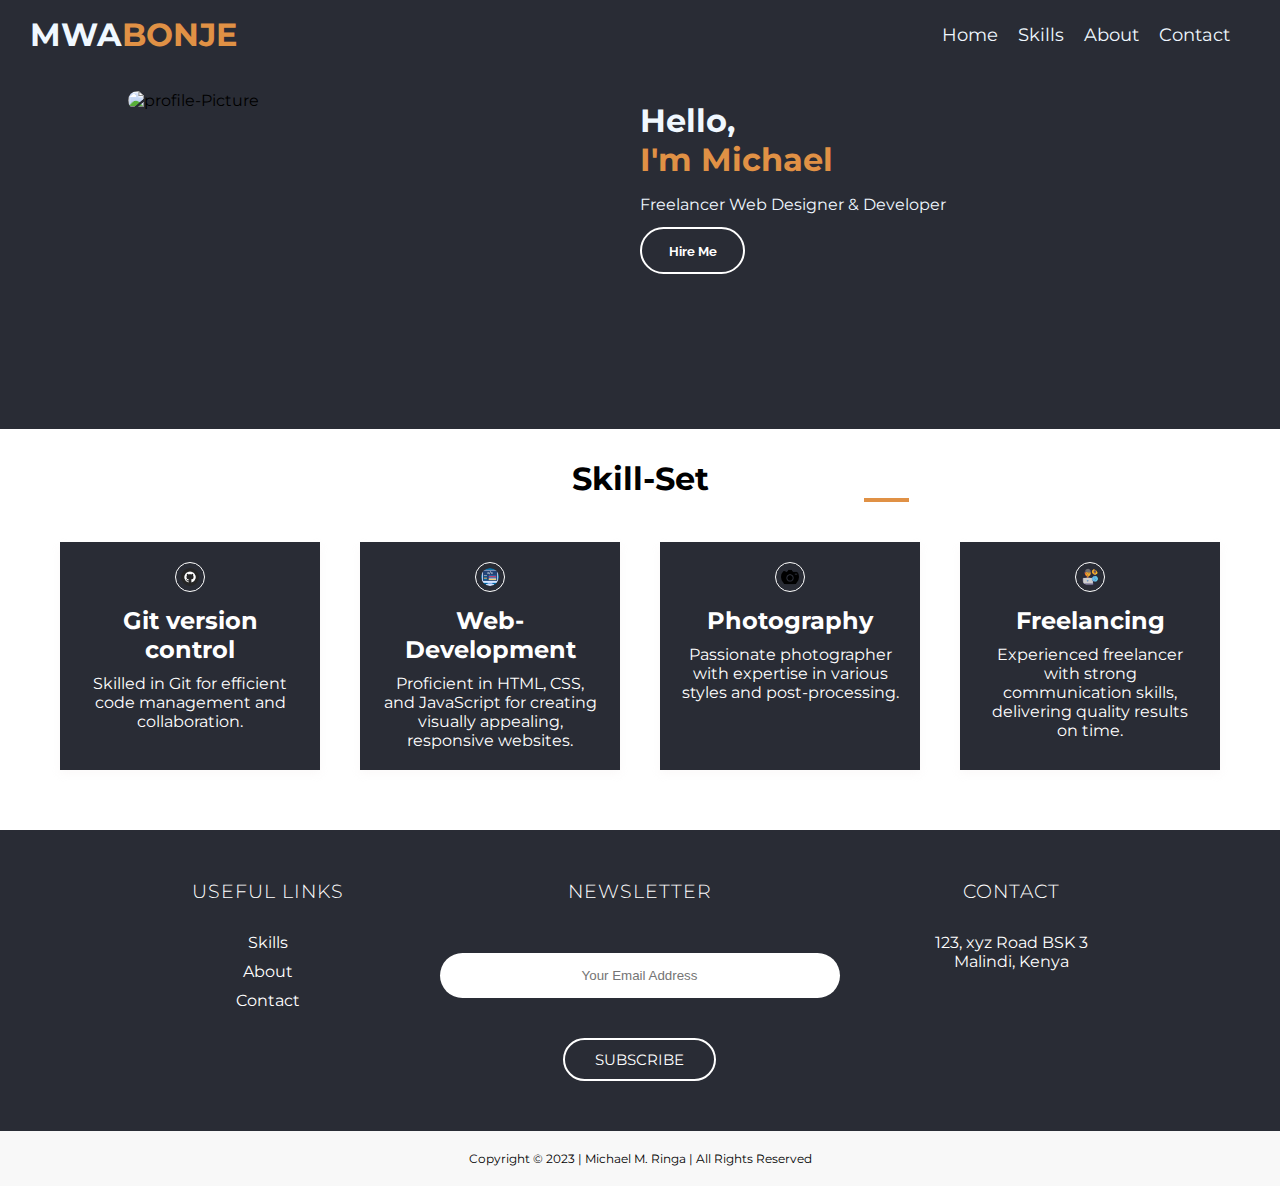
==== skills.html @ d0cd522c "made some chenges for media query from 768 max-width to 600" ====
<!DOCTYPE html>
<html lang="en">
  <head>
    <meta charset="UTF-8" />
    <meta name="viewport" content="width=device-width, initial-scale=1.0" />
    <title>Michael M.Ringa-Portfolio</title>
    <link rel="stylesheet" href="style.css" />
    <link
      rel="stylesheet"
      href="https://fonts.googleapis.com/css2?family=Material+Symbols+Outlined:opsz,wght,FILL,GRAD@24,400,0,0"
    />
    <script
      src="https://kit.fontawesome.com/8045f4b3b3.js"
      crossorigin="anonymous"
    ></script>
  </head>
  <body>
    <nav class="nav-bar">
      <div class="nav-head">
        <div class="logo">
          <h1>MWA<span>BONJE</span></h1>
        </div>
        <!-- <button class="material-symbols-outlined">
                menu
            </button> -->
      </div>
      <div class="nav-links">
        <ul class="links">
          <li><a href="index.html">Home</a></li>
          <li><a href="skills.html">Skills</a></li>
          <li><a href="about.html">About</a></li>
          <li><a href="contact.html">Contact</a></li>
        </ul>
      </div>
    </nav>

    <section id="home" class="home">
      <div class="Home-img">
        <div class="profile">
          <img src="img/profile.jpg" alt="profile-Picture" />
        </div>
        <div class="home-content">
          <h1>
            Hello, <br />
            <span>I'm Michael</span>
          </h1>
          <p>Freelancer Web Designer & Developer</p>
          <a href="contact.html"><button>Hire Me</button></a>
        </div>
      </div>
    </section>
    <div class="skill-set">
      <h1>Skill-Set</h1>
      <div class="underline"></div>
    </div>

    <section id="skills" class="skills">
      <div class="skill-card">
        <img src="img/github.png" alt="" />
        <h2>Git version control</h2>
        <!-- Description will go here -->
        <p>Skilled in Git for efficient code management and collaboration.</p>
      </div>
      <!-- End of Skill Card -->
      <div class="skill-card">
        <img src="img/coding.png" alt="" />
        <h2>Web-Development</h2>
        <!-- Description will go here -->
        <p>
          Proficient in HTML, CSS, and JavaScript for creating visually
          appealing, responsive websites.
        </p>
      </div>
      <div class="skill-card">
        <img src="img/dslr-camera.png" alt="" />
        <h2>Photography</h2>
        <!-- Description will go here -->
        <p>
          Passionate photographer with expertise in various styles and
          post-processing.
        </p>
      </div>
      <div class="skill-card">
        <img src="img/freelance-work.png" alt="" />
        <h2>Freelancing</h2>
        <!-- Description will go here -->
        <p>
          Experienced freelancer with strong communication skills, delivering
          quality results on time.
        </p>
      </div>
      <!-- Add more skill cards as needed -->
    </section>
    <!-- END -->
    <!-- FOOTER -->
<div class="footer" >
    <div class= "col-1">
        <h3>USEFUL LINKS</h3>
        <a href="skills.html">Skills</a>
        <a href="about.html">About</a>
        <a href="contact.html">Contact</a>
    </div>

<div class="col-2">
    <form class="subsribe">
        <h3>NEWSLETTER</h3>
    <div class="footer-2">
        <input type="email" placeholder="Your Email Address" required> <br>
        <button>SUBSCRIBE</button>
    </form>
    </div>
</div>

    <div class="col-3">
        <h3>CONTACT</h3>
        <p>123, xyz Road BSK 3<br>Malindi, Kenya</p>
        
    <div class="social-icons">
        <a href=""><i class="fa-brands fa-facebook"></i></a>
        <a href="https://twitter.com/mwabonje_" target="_blank"><i class="fa-brands fa-twitter"></i></a>
        <a href=""><i class="fa-brands fa-instagram"></i></a>
        <a href=""><i class="fa-brands fa-tiktok"></i></a>
        <!-- <a href=""><i class="fa-brands fa-pexels"></i></a> -->
    </div>
    </div>
</div>
<footer class="Copyright">
  <p>Copyright &copy; 2023 | Michael M. Ringa | All Rights Reserved</p>
</footer>
 </body>
</html>
---- style.css ----
@import url("https://fonts.googleapis.com/css2?family=Kanit:wght@400;600&family=Montserrat:wght@500&family=Raleway:wght@600&display=swap");

* {
  box-sizing: border-box;
  margin: 0;
  padding: 0;
}
html {
  scroll-behavior: smooth;
}
body {
  margin: 0;
  padding: 0;
  box-sizing: border-box;
  font-family: "Montserrat", sans-serif;
}
/* Style the navigation bar */
.nav-bar {
  display: flex;
  justify-content: space-between;
  align-items: center;
  background-color: #292c35;
  color: aliceblue;
  padding: 15px 30px;
}

.links {
  list-style: none; /* Remove default list styles */
  margin: 0; /* Remove default margin */
  padding: 0; /* Remove default padding */
  display: flex; /* Use flexbox for horizontal alignment of links */
}

.links a {
  /*This targets the links or in other words the a tag */
  display: flex;
  justify-content: space-between;
  text-decoration: none;
  color: aliceblue;
  margin-right: 20px;
  font-size: 18px;
  cursor: pointer;
  position: relative;
}
.links a:hover {
  /* color: #e09145; */
  /* transition: all 0.4s ease; */
  border-bottom: 2px solid #e09145;
}
/* .nav-bar Media query for screens smaller than 768 pixels */
@media only screen and (max-width: 600px) {
  .nav-bar {
    flex-direction: column;
    align-items: flex-start;
  }

  .links {
    flex-direction: row; /* Keep links horizontally aligned on smaller screens */
  }

  .links a {
    margin-right: 20px;
    margin-bottom: 0;
  }
  .logo {
    margin: 0 100px;
  }
}
/* .material-symbols-outlined{
    background: transparent;
    display: none !important; 
    color: #fff;
     border-color: transparent; 
} */
/* Hamburger Menu  Media query for small screens, e.g., phones */
/* @media only screen and (max-width: 767px) {
    .material-symbols-outlined {
        display: block !important; 
    }
    .links a {
    display: block;
    }
} */

.home {
  /* note: This home is includes the whole section*/
  background-color: #292c35;
  min-height: 40vh;
}
.Home-img {
  /* note: this class includes the image, h1 and p */
  display: flex;
  justify-content: space-between;
  width: 80%;
  margin: auto;
}
.profile {
  margin-left: 0;
  margin-top: 20px;
}
/* .profile {
  margin-left: 200px;
} */
.Home-img img {
  width: 350px;
  height: 350px;
  border-radius: 11200em;
  margin-top: 0.1em;
}

.home-content {
  color: aliceblue;
  width: 50%;
  margin-top: 2em;
  margin-left: 20px;
}
.home-content > h1 {
  font-size: 2rem;
  margin-bottom: 1rem;
  width: 100%;
}
.home-content > a > button {
  background: transparent;
  border: 2px solid white;
  padding: 1em 2em;
  border-radius: 2em;
  font-family: "Raleway", sans-serif;
  font-weight: bold;
  margin-top: 1em;
  color: white;
}
.home-content > a > button:hover {
  background-color: #e09145;
  transition: all 0.4s ease;
}
span {
  color: #e09145;
}

/* Home Media query for smaller screens */
@media only screen and (max-width: 600px) {
  .Home-img {
    flex-direction: column; /* Stack items vertically */
    align-items: center; /* Center items */
    width: 100%; /* Take up full width */
  }

  .Home-img > img {
    width: 100%; /* Take up full width */
    height: auto; /* Maintain aspect ratio */
    border-radius: 0; /* Remove border-radius */
    margin-top: 1em; /* Add spacing between items */
  }

  .home-content {
    width: 80%; /* Take up full width */
  }
  .home-content > a > button {
    margin-bottom: 15px;
  }
  .profile {
    margin-left: 0px !important;
    margin-top: 20px;
  }
}
.skill-set {
  /* margin-bottom: 440px; */
  color: black;
  text-align: center;
  /* display: none; */
  /* margin-bottom: 100px; */
  margin-top: 30px;
}
/* Underline style starts here */
.underline {
  display: block;
  width: 7%;
  height: 4px;
  background-color: #e09145;
  margin-left: 24rem;
}
/* underline style ends here */

/* underline media query for big screens */
@media screen and (min-width: 1280px) {
  .underline {
    width: 3.5%;
    margin-left: 54rem; /* Adjust the margin for larger screens */
  }
}
/* end  */

/*underline media query for small screens* */
@media screen and (max-width: 600px) {
  .underline {
    right: 15%;
    width: 15%;
    margin-left: 8.4rem !important;
  }
}
/* End */

#skills {
  background-color: white;
  color: white;
  padding: 40px;
  display: flex;
  /* flex-wrap: wrap; */
  justify-content: space-around;
}

.skill-card {
  margin: 0 20px 20px 20px;
  width: 300px;
  /* border: 1px solid #e09145; */
  padding: 20px;
  background: #292c35;
  box-shadow: 0 4px 8px rgba(243, 234, 234, 0.3);
  /* border-radius: 20px; */
  text-align: center;
  transition: background-color 0.3s ease;
}
.skill-card:hover {
  background-color: #40444f; /* Change to the desired color on hover */
}
.skill-card img {
  width: 30px;
  height: auto;
  border-radius: 50%;
  margin-bottom: 10px; /* Add spacing between the image and text */
  border: 1px solid white;
  padding: 5px;
}

h2 {
  font-size: 1.5em;
  margin-bottom: 10px;
}

p {
  font-size: 1em;
}

/* skill Media query for smaller screens */
@media screen and (max-width: 600px) {
  #skills {
    flex-direction: column; /* Stack the cards on top of each other */
    align-items: center;
  }
  /* end */

  .skill-card {
    width: 100%; /* Take full width on smaller screens */
  }
}
/* My interest style */
.my-intrests {
  text-align: center;
  padding: 80px 0;
  background-color: #f8f8f8; /* Set your desired background color */
  margin-top: 50px;
}

.my-intrests h1 {
  font-size: 2em;
  color: #333; /* Set your desired text color */
}

.my-intrests-icons {
  display: flex;
  justify-content: center;
  align-items: center;
  margin-top: 30px;
}

.my-intrests-icons div {
  margin: 0 20px;
}

.my-intrests-icons img {
  width: 50px; /* Set your desired image width */
  height: auto;
  border-radius: 50%;
  box-shadow: 0 4px 8px rgba(251, 249, 249, 0.1); /* Add a subtle box shadow */
  border: 1px solid black;
  padding: 10px;
}
/* End */

/* My projects 
.text {
  text-align: center;
  margin-top: 60px;
  margin-bottom: 60px;
  font-size: 30px;
}

.text {
  font-size: 24px; 
}


.services {
  background-color: #292c35;
  padding: 20px; */

/* Style the card container 
.our-services {
  display: flex;
  justify-content: space-around;
  align-items: center;
}*/
/* My projects ends here */

/* About starts from here */
.about {
  background-color: #292c35;
  display: flex;
  justify-content: space-around;
  padding: 40px;
  width: 100%;
  box-shadow: 0 4px 8px rgba(0, 0, 0, 0.1);
}
.my-name {
  color: white;
  margin-top: 20px;
}
/* style for the button on the about section */
.explore button {
  padding: 10px 15px;
  margin-top: 20px !important;
  border-radius: 30px;
  background: transparent;
  border: 2px solid white;
  color: white;
  font-family: "Montserrat", sans-serif;
  text-decoration: none;
}
/* End */
.explore button:hover {
  background-color: #e09145;
  transition: all 0.4s ease;
}
.about-text {
  max-width: 600px; /* Adjust the maximum width of the text container */
  margin-left: 200px;
  margin-top: 10px;
}

.about h1 {
  color: white; /* Set the color of the heading */
  margin-bottom: 20px;
}

.about p {
  color: white; /* Set the color of the paragraph text */
}

.about-img img {
  max-width: 100%; /* Ensure the image doesn't exceed its container */
  border-radius: 8px; /* Add border-radius for rounded corners if desired */
  width: 300px;
  margin-right: 300px;
}
/* About ends here */

/* About Media query for small screens, e.g., phones */
@media only screen and (max-width: 600px) {
  .about {
    flex-direction: column; /* Adjust the layout for small screens */
    align-items: center; /* Center align items for small screens */
    padding: 20px; /* Adjust padding for small screens */
  }

  .about img {
    height: auto; /* Allow the image to resize proportionally */
    max-width: 100%; /* Ensure the image doesn't overflow its container */
    margin-top: 20px; /* Add space between image and text on small screens */
    margin-right: 0;
  }

  .about-text {
    margin-left: 0; /* Reset margin for small screens */
    text-align: center; /* Center align text for small screens */
  }
}

/* Style the title in each card */
.title {
  color: #333;
  font-size: 1.5em;
  margin-bottom: 10px;
}

/* Style the content in each card */
.content {
  color: #666;
  font-size: 1em;
}

/* form */
.container {
  /* This container includes the h1, p tag and form */
  display: flex;
  margin-top: 50px;
}
.column > h2 {
  font-size: 16px;
  margin-left: 400px;
}
.column > p {
  font-size: 30px;
  font-weight: bold;
  margin-left: 400px;
}

/* Responsive styles: Adjust the layout for smaller screens.This is for the column and h1 and p tag */
@media (max-width: 600px) {
  .container {
    flex-direction: column;
  }

  .column > h2,
  .column > p {
    margin-left: 0; /* Adjust margin for smaller screens */
  }

  /* Add any additional styles for smaller screens here */
}

.column {
  /* background-color: #e09145; */
  flex: 1;
  padding: 10px;
  border: 1px solid white;
}
/*.column {
    max-width: 550px;
    margin: 20px auto;
    background-color: #fff;
    padding: 20px;
    border-radius: 8px;
    box-shadow: 0 0 10px rgba(0, 0, 0, 0.1);
    margin-right: 500px;
   
}*/

form {
  display: flex;
  flex-direction: column;
}

label {
  margin-bottom: 6px;
  font-weight: bold;
}

input {
  margin-bottom: 12px;
  padding: 8px;
  border: 2px solid #ccc;
  border-radius: 4px;
}
/* Existing CSS styles */

textarea {
  margin-bottom: 12px;
  padding: 8px;
  border: 2px solid #ccc;
  border-radius: 4px;
  resize: vertical; /* Allow vertical resizing of the textarea */
  min-height: 100px; /* Set a minimum height to avoid the textarea collapsing */
}

input[type="submit"] {
  background: transparent;
  color: #292c35;
  cursor: pointer;
}
.small-button {
  width: 100px; /* Adjust the width as needed */
  padding: 10px 15px; /* Adjust the padding as needed */
  font-size: 18px;
  border-radius: 30px;
  margin-top: -15px;
  border: 2px solid black;
  font-family: "Montserrat", sans-serif;
  font-weight: bold;
}
.small-button:hover {
  background-color: #292c35;
  color: white;
  border: 2px solid white;
}
/* input[type="submit"]:hover {
  background-color: #e09145;
} */
/* End */

/* Footer */
.footer {
  display: flex;
  background-color: #292c35;
  padding: 50px 15%;
  color: white;
}
.footer div {
  text-align: center;
}
.col-2 {
  flex-grow: 2;
}
.footer div h3 {
  font-weight: 300;
  margin-bottom: 30px;
  letter-spacing: 1px;
}
.col-1 a {
  display: block;
  text-decoration: none;
  color: #fff;
  margin-top: 10px;
}
.col-1 a:hover {
  color: #e09145;
  transition: all 0.5s ease;
}
.footer-2 input {
  width: 400px;
  height: 45px;
  border-radius: 30px;
  text-align: center;

  margin-top: 20px;
  margin-bottom: 40px;
  outline: none;
  border: none;
}
.footer-2 button {
  padding: 10px 30px;
  font-family: "Montserrat", sans-serif;
  border-radius: 30px;
  background: transparent;
  border: 2px solid white;
  color: white;
  font-size: 15px;
  cursor: pointer;
}
.social-icons {
  margin-top: 10px;
}
.social-icons a {
  font-size: 22px;
  /* margin: 10px; */
  cursor: pointer;
  color: white;
}

/* Media Query for Small Screens */
@media screen and (max-width: 600px) {
  .footer {
    padding: 30px 5%; /* Adjust padding for smaller screens */
    flex-direction: column; /* Stack columns on top of each other */
  }
  .footer-2 input {
    width: 200px;
    margin-top: 3px;
  }
  .footer div h3 {
    font-weight: 300;
    margin-bottom: 1px;
    letter-spacing: 1px;
    /* margin-top: 1px; */
  }
  .footer-2 button {
    margin-bottom: 30px;
  }
  .col-1 {
    margin-bottom: 30px;
  }
  .social-icons a {
    margin: 10px;
    font-size: 15px;
  }
}
/* COPYRIGHT */
.Copyright {
  background-color: #f8f8f8;
  color: black;
  padding: 20px;
  text-align: center;
  font-size: 12px;
  font-family: "Montserrat", sans-serif;
}
/* END */
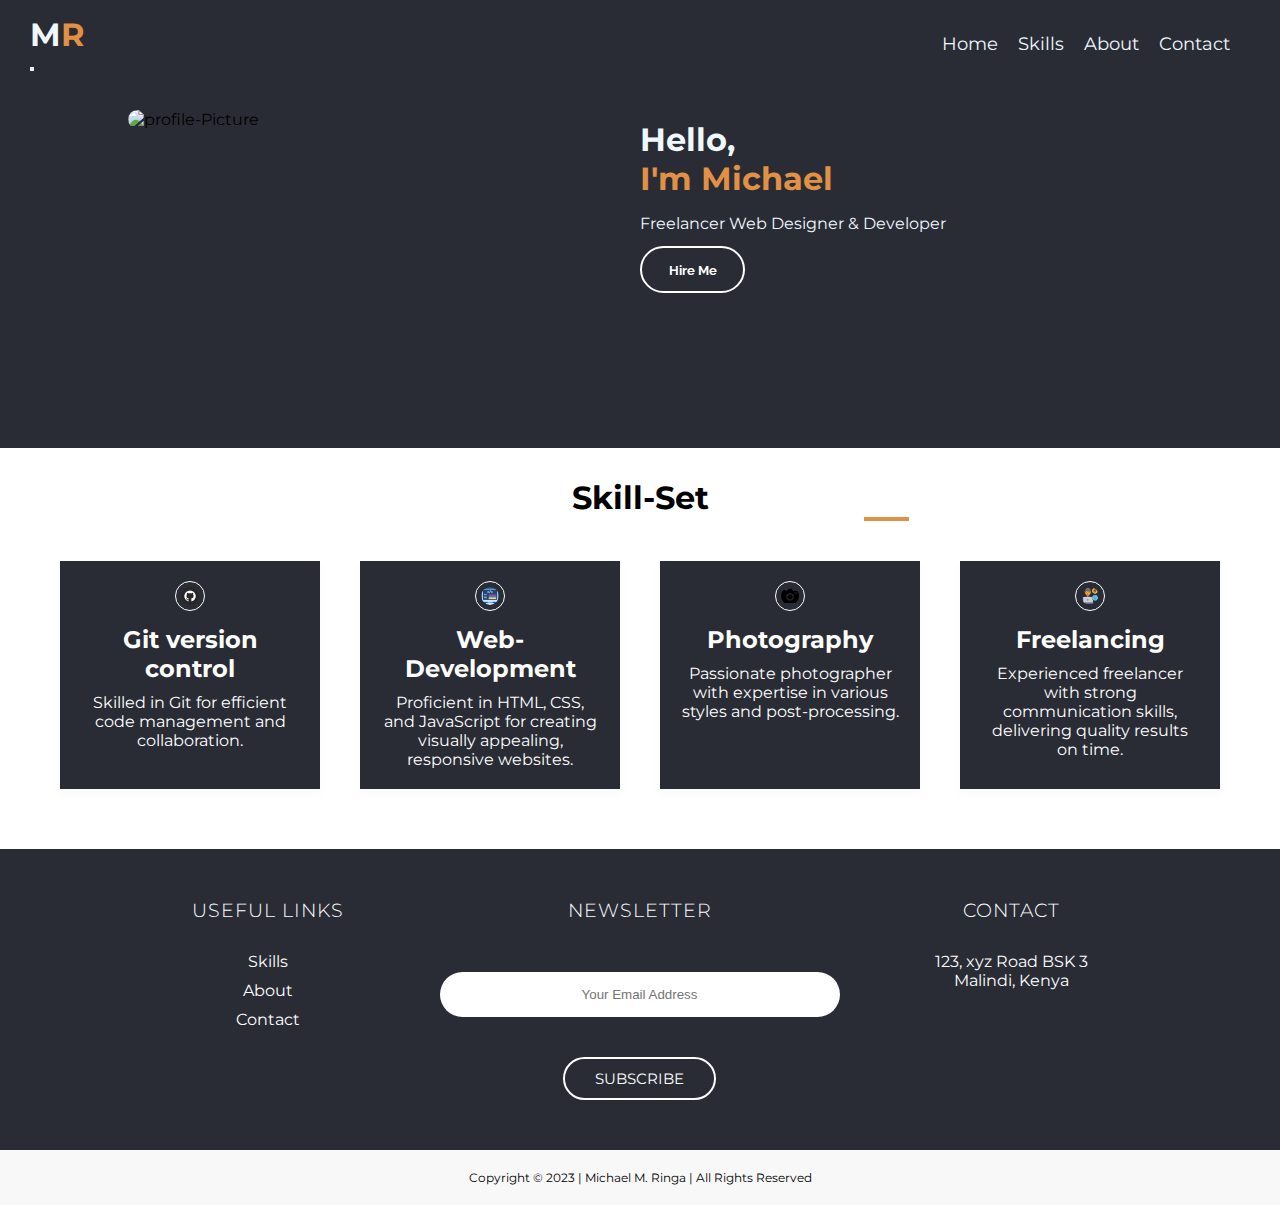
==== commit a9581b77: "Updated skills page with a hambuger button" ====
--- a/skills.html
+++ b/skills.html
@@ -18,8 +18,13 @@
     <nav class="nav-bar">
       <div class="nav-head">
         <div class="logo">
-          <h1>MWA<span>BONJE</span></h1>
+          <h1>M<span>R</span></h1>
         </div>
+        <button class="hamburger-btn" onclick="toggleNav()">
+            <span class="bar"></span>
+            <span class="bar"></span>
+            <span class="bar"></span>
+        </button>
         <!-- <button class="material-symbols-outlined">
                 menu
             </button> -->
@@ -127,5 +132,7 @@
 <footer class="Copyright">
   <p>Copyright &copy; 2023 | Michael M. Ringa | All Rights Reserved</p>
 </footer>
+<!-- JAVASCRIPT -->
+ <script src="script.js"></script>
  </body>
 </html>
